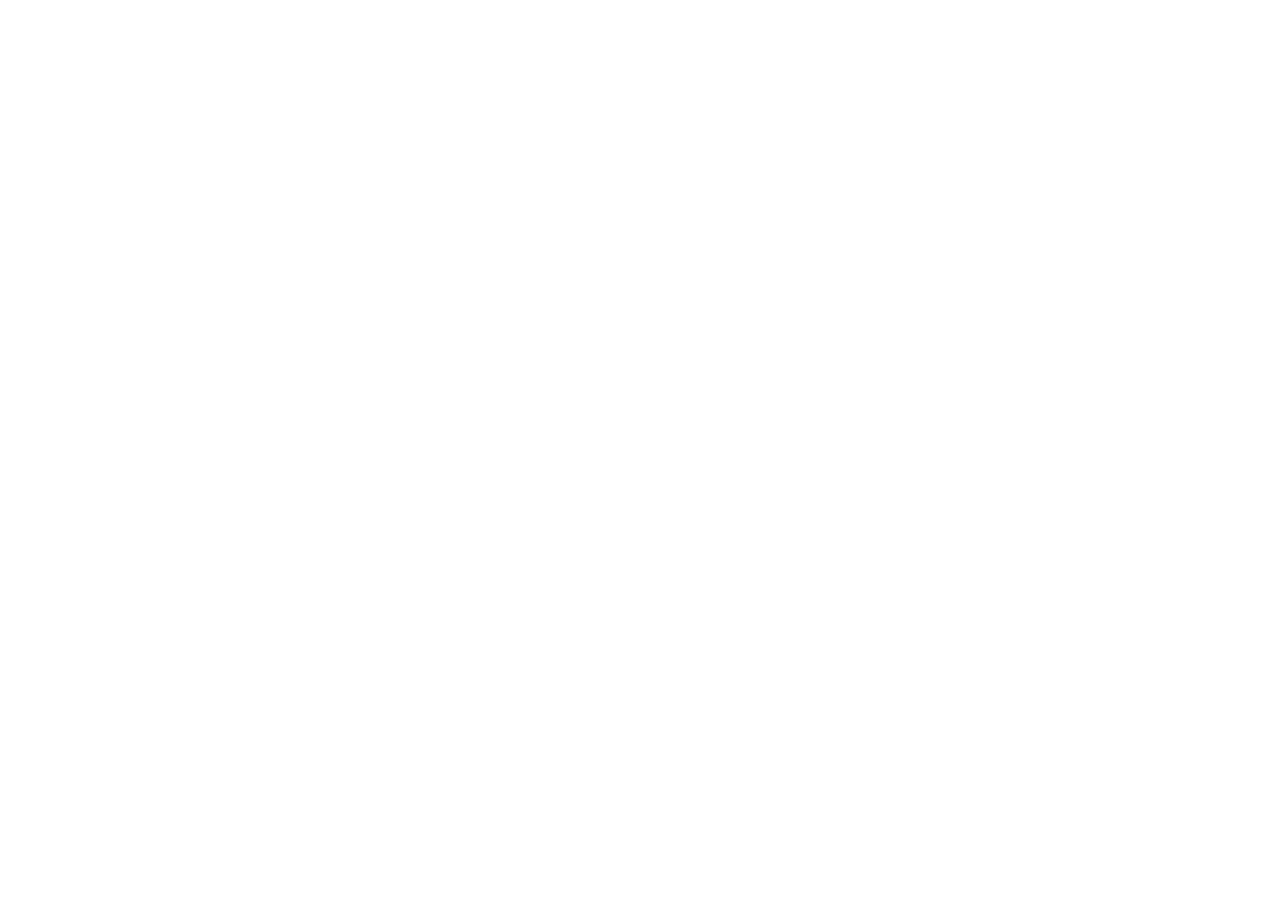
==== index.html @ 3bd8b1fd "projeto social" ====
<!DOCTYPE html>
<html lang="pt-br">
<head>
    <meta charset="UTF-8">
    <meta name="viewport" content="width=device-width, initial-scale=1.0">
    <title>Rede Socias</title>
</head>
<body>
    
</body>
</html>
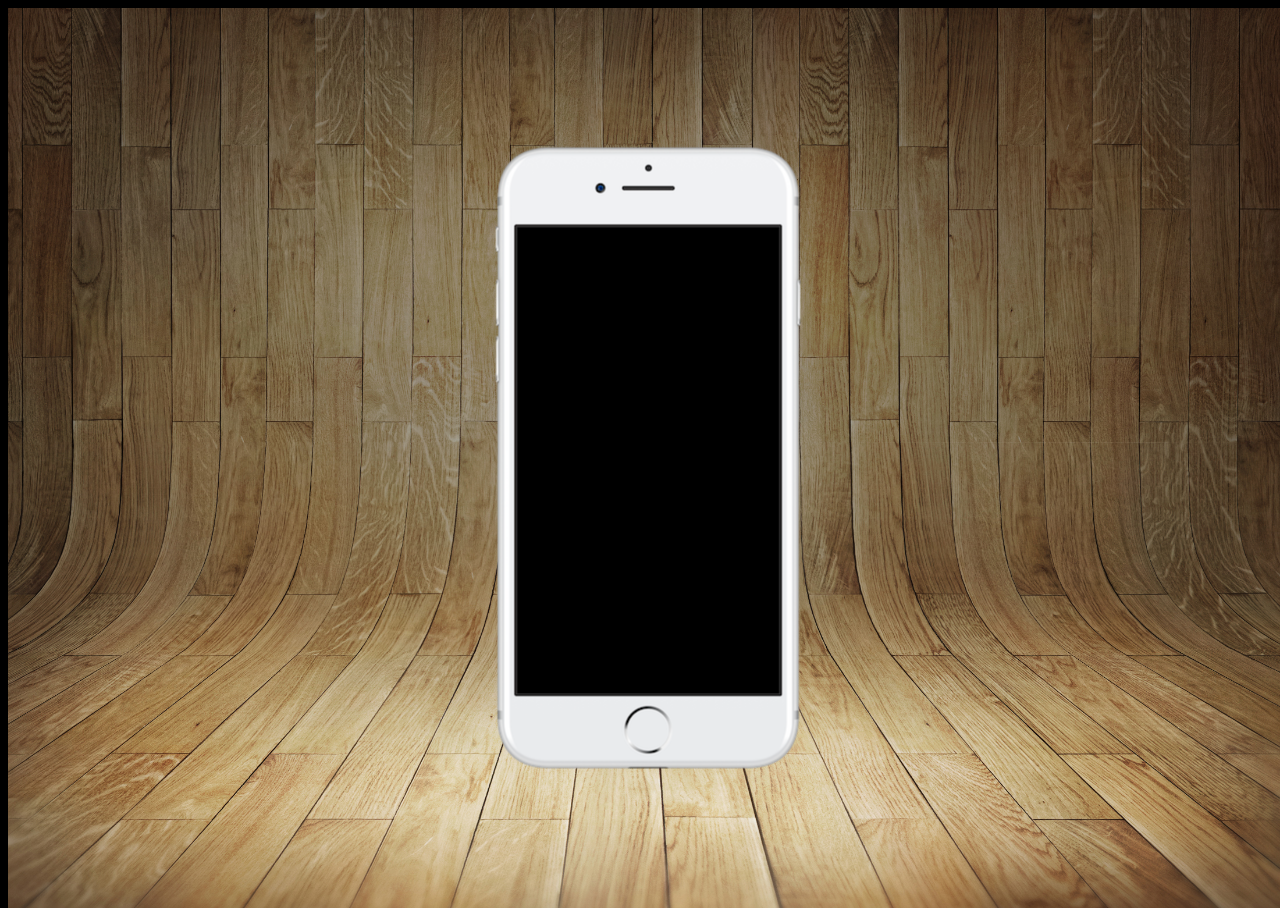
==== commit aeb8b8be: "fundo e telefone posicionado" ====
--- a/index.html
+++ b/index.html
@@ -3,9 +3,19 @@
 <head>
     <meta charset="UTF-8">
     <meta name="viewport" content="width=device-width, initial-scale=1.0">
+    <link rel="shortcut icon" href="favicon.ico" type="image/x-icon">
+    <link rel="stylesheet" href="/estilos/styles.css">
     <title>Rede Socias</title>
 </head>
-<body>
-    
+<body> 
+    <main>
+        <section id="telefone">
+
+        </section>
+        
+        <section id="redesociais">
+
+        </section>
+    </main>
 </body>
 </html>--- a/estilos/styles.css
+++ b/estilos/styles.css
@@ -0,0 +1,32 @@
+@charset "UTF-8"
+*{
+    margin:0px;
+    padding: 0px;
+    font-family: Arial, Helvetica, sans-serif;
+}
+html, body{
+    height: 100vh;
+    width: 100vw;
+    background-color: black;
+}
+body{
+    background: url(../imagens/fundo-madeira.jpg) no-repeat top center;
+    background-size: cover;
+    background-attachment: fixed;
+}
+main {
+    position: relative;
+    height: 100vh;
+}
+
+section#telefone{
+    position: absolute;
+    top:50%;
+    left:50%;
+    transform: translate(-50%,-50%);
+
+    height: 627px;
+    width: 311px;
+    background: url('../imagens/frame-iphone.png') no-repeat;
+
+}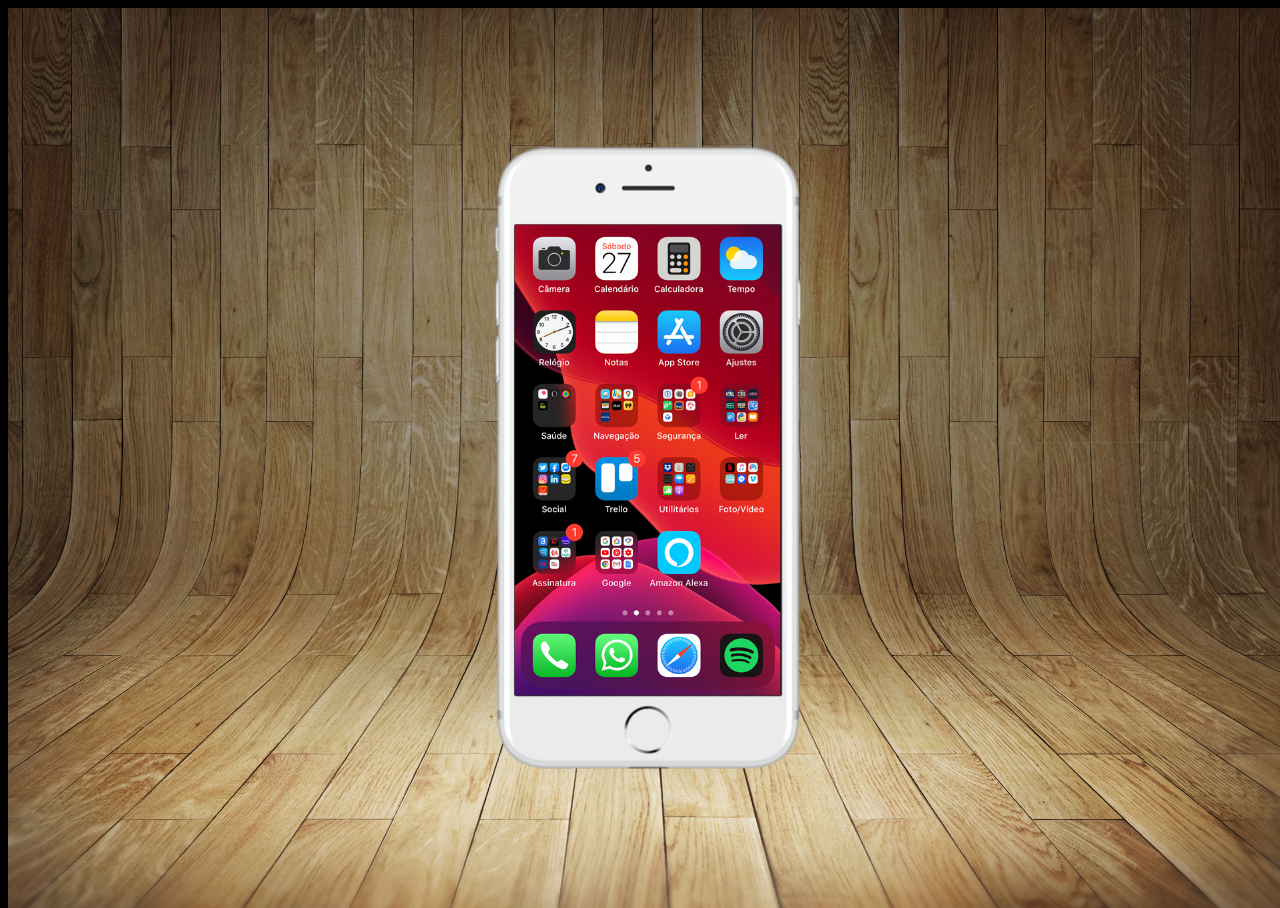
==== commit c7129603: "update home" ====
--- a/index.html
+++ b/index.html
@@ -10,9 +10,9 @@
 <body> 
     <main>
         <section id="telefone">
+            <iframe src="/home.html" frameborder="0" id="tela" name="tela"></iframe>
+        </section>
 
-        </section>
-        
         <section id="redesociais">
 
         </section>
--- a/estilos/styles.css
+++ b/estilos/styles.css
@@ -28,5 +28,11 @@
     height: 627px;
     width: 311px;
     background: url('../imagens/frame-iphone.png') no-repeat;
-
+}
+iframe#tela{
+    position: relative;
+    top: 80px;
+    left: 22px;
+    width: 266px;
+    height: 471px;
 }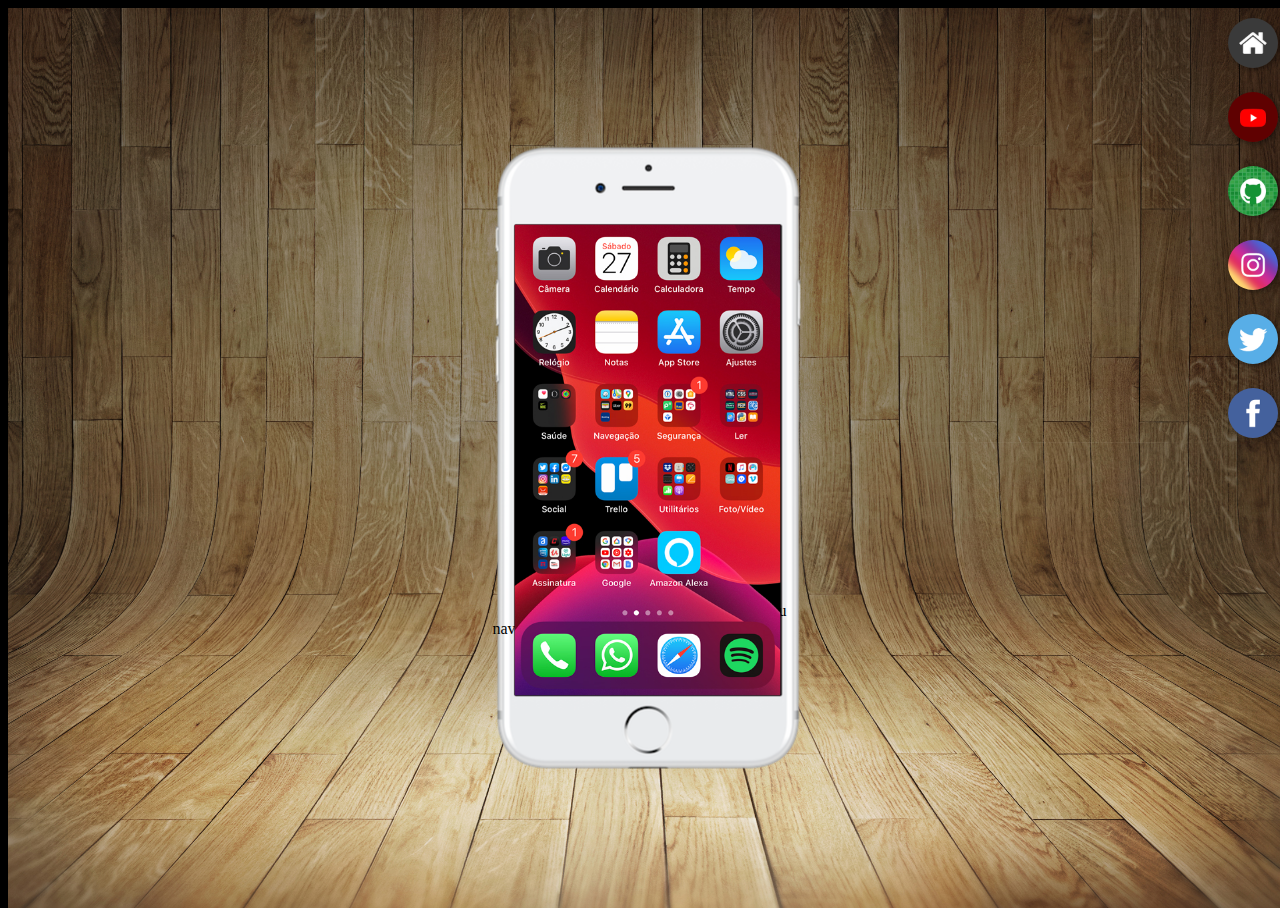
==== commit 3c685c73: "botoes" ====
--- a/index.html
+++ b/index.html
@@ -11,9 +11,16 @@
     <main>
         <section id="telefone">
             <iframe src="/home.html" frameborder="0" id="tela" name="tela"></iframe>
+             Seu navegador não é compativel acesse este link.
         </section>
 
         <section id="redesociais">
+            <a href="#" target="tela"><img src="imagens/logo-home.jpg" alt="home"></a><br>
+            <a href="#" target="tela"><img src="imagens/logo-youtube.jpg" alt=""></a><br>
+            <a href="#" target="tela"><img src="imagens/logo-github.jpg" alt=""></a><br>
+            <a href="#" target="tela"><img src="imagens/logo-instagram.jpg" alt=""></a><br>
+            <a href="#" target="tela"><img src="imagens/logo-twitter.jpg" alt=""></a><br>
+            <a href="#" target="tela"><img src="imagens/logo-facebook.jpg" alt=""></a>
 
         </section>
     </main>
--- a/estilos/styles.css
+++ b/estilos/styles.css
@@ -28,11 +28,29 @@
     height: 627px;
     width: 311px;
     background: url('../imagens/frame-iphone.png') no-repeat;
-}
+} 
 iframe#tela{
     position: relative;
     top: 80px;
     left: 22px;
     width: 266px;
     height: 471px;
+}
+
+section#redesociais{
+    text-align: right;
+}
+
+section#redesociais img {
+    width: 50px;
+    margin: 10px;
+    border-radius: 50%; 
+    box-shadow: 2px 2px 5px rgba(0, 0, 0, 0.397);
+    box-sizing: border-box;  
+}
+section#redesociais img:hover{
+    border: 2px solid rgba(255, 255, 255, 0.61);
+    transform: translate(-5px,-5px);
+    box-shadow: 5px 5px 10px rgba(0, 0, 0, 0.61);
+    transition: transform 0.6s, border 1s;
 }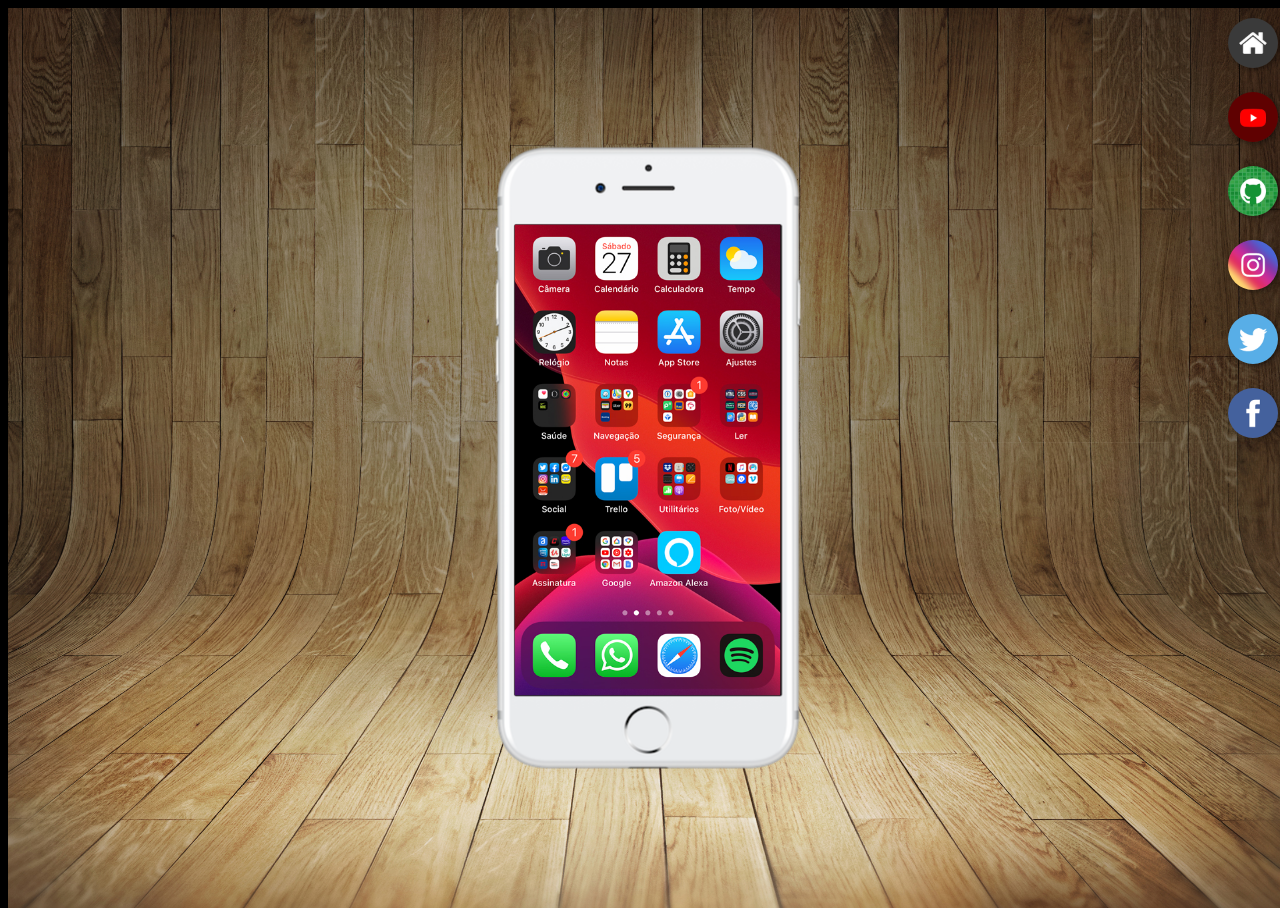
==== commit b8e86deb: "pagina completa" ====
--- a/index.html
+++ b/index.html
@@ -10,17 +10,17 @@
 <body> 
     <main>
         <section id="telefone">
-            <iframe src="/home.html" frameborder="0" id="tela" name="tela"></iframe>
-             Seu navegador não é compativel acesse este link.
+            <iframe src="/home.html" frameborder="0" id="tela" name="tela"> Seu navegador não é compativel acesse este link.</iframe>
+         
         </section>
 
         <section id="redesociais">
-            <a href="#" target="tela"><img src="imagens/logo-home.jpg" alt="home"></a><br>
-            <a href="#" target="tela"><img src="imagens/logo-youtube.jpg" alt=""></a><br>
-            <a href="#" target="tela"><img src="imagens/logo-github.jpg" alt=""></a><br>
-            <a href="#" target="tela"><img src="imagens/logo-instagram.jpg" alt=""></a><br>
-            <a href="#" target="tela"><img src="imagens/logo-twitter.jpg" alt=""></a><br>
-            <a href="#" target="tela"><img src="imagens/logo-facebook.jpg" alt=""></a>
+            <a href="/home.html" target="tela"><img src="imagens/logo-home.jpg" alt="home"></a><br>
+            <a href="/youtube.html" target="tela"><img src="imagens/logo-youtube.jpg" alt=""></a><br>
+            <a href="/github.html" target="tela"><img src="imagens/logo-github.jpg" alt=""></a><br>
+            <a href="/instagram.html" target="tela"><img src="imagens/logo-instagram.jpg" alt=""></a><br>
+            <a href="/twitter.html" target="tela"><img src="imagens/logo-twitter.jpg" alt=""></a><br>
+            <a href="/facebook.html" target="tela"><img src="imagens/logo-facebook.jpg" alt=""></a>
 
         </section>
     </main>
